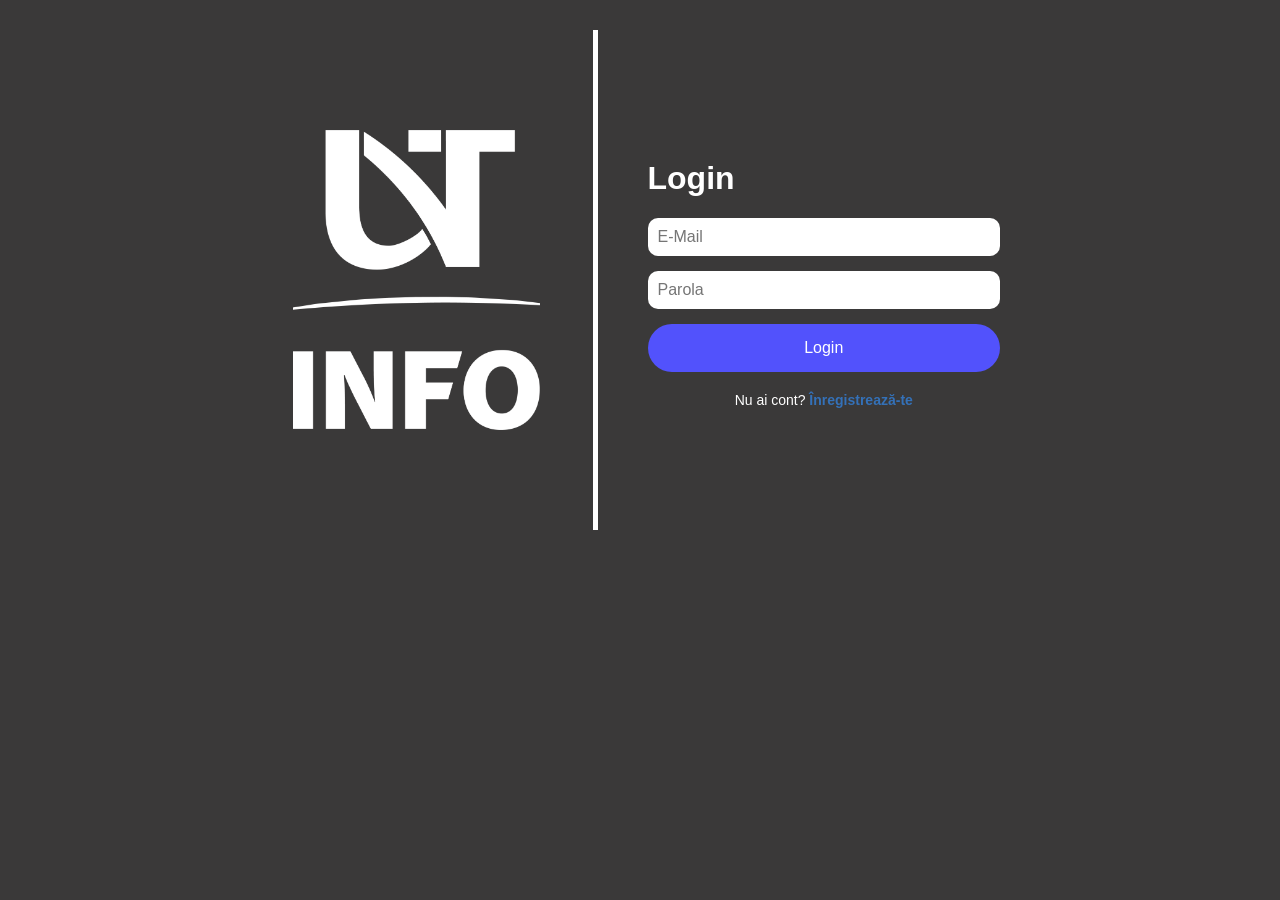
==== html/login.html @ d9647632 "initiial comit" ====
<!DOCTYPE html>
<html lang="en">
    <head>
        <meta charset="UTF-8">
        <meta name="viewport" content="width=device-width, initial-scale=1.0">
        <title>Login Page</title>
        <link rel="stylesheet" href="../css/style.css">
        <link rel="stylesheet" href="../css/login.css">
    </head>
    <body>
        <div class="login-container">
            <div class="login-image">
                <img src="../media/uvt_logo-2.png" alt="Imagine login">
            </div>
            <div class="separator"></div>
            <div class="login-form">
                <h1>Login</h1>
                <input type="email" placeholder="E-Mail">
                <input type="password" placeholder="Parola">
                <button>Login</button>
                <p class="register-text">
                Nu ai cont? <a href="../html/loading.html">Înregistrează-te</a>
                </p>
            </div>
        </div>
    </body>
</html>
---- css/style.css ----
body {
    margin: 30px;
    padding: 0;
    display: flex;
    justify-content: center;
    align-items: center;
    height: 100%;
    font-family: "Arial";
}
---- css/login.css ----
body {
    background-color: rgb(58, 57, 57);
}
.login-container {
    display: flex;
    width: 80%;
    max-width: 800px;
    height: 500px;
    min-height: 200px;
    }
.login-image {
    flex: 1;
    display: flex;
    justify-content: center;
    align-items: center;
    overflow: hidden;
}

.login-image img {
    width: 70%;
    height: 60%;
    object-fit: cover;
}
.separator {
    width: 5px;
    background-color: white;
}
.login-form {
    flex: 1;
    display: flex;
    flex-direction: column;
    justify-content: center;
    margin-left: 10px;
    padding: 40px;
    color: white;
}
.login-form h2 {
    margin-bottom: 3rem;
    text-align: center;
    font-weight: normal;
}
.login-form input {
    padding: 10px;
    margin-bottom: 15px;
    border: gray 0px solid;
    border-radius: 10px;
    font-size: 1em;
}
input:focus {
    outline: 1px solid blue;
}
input:hover {
    transform: scale(1.1);
    transition: all .1s ease-in-out;
}
.login-form button {
    padding: 15px;
    background-color: rgb(82, 82, 252);
    border: none;
    border-radius: 25px;
    color: white;
    font-size: 1em;
    cursor: pointer;
    transition: background 0.3s;
}
button:hover {
    background-color: rgb(22, 22, 175);
}
.register-text {
    margin-top: 20px;
    text-align: center;
    font-size: 14px;
    color: white;
}
.register-text a {
    color: #3471B8;
    text-decoration: none;
    font-weight: bold;
    transition: color 0.3s;
}
.register-text a:hover {
    color: #024A76;
}
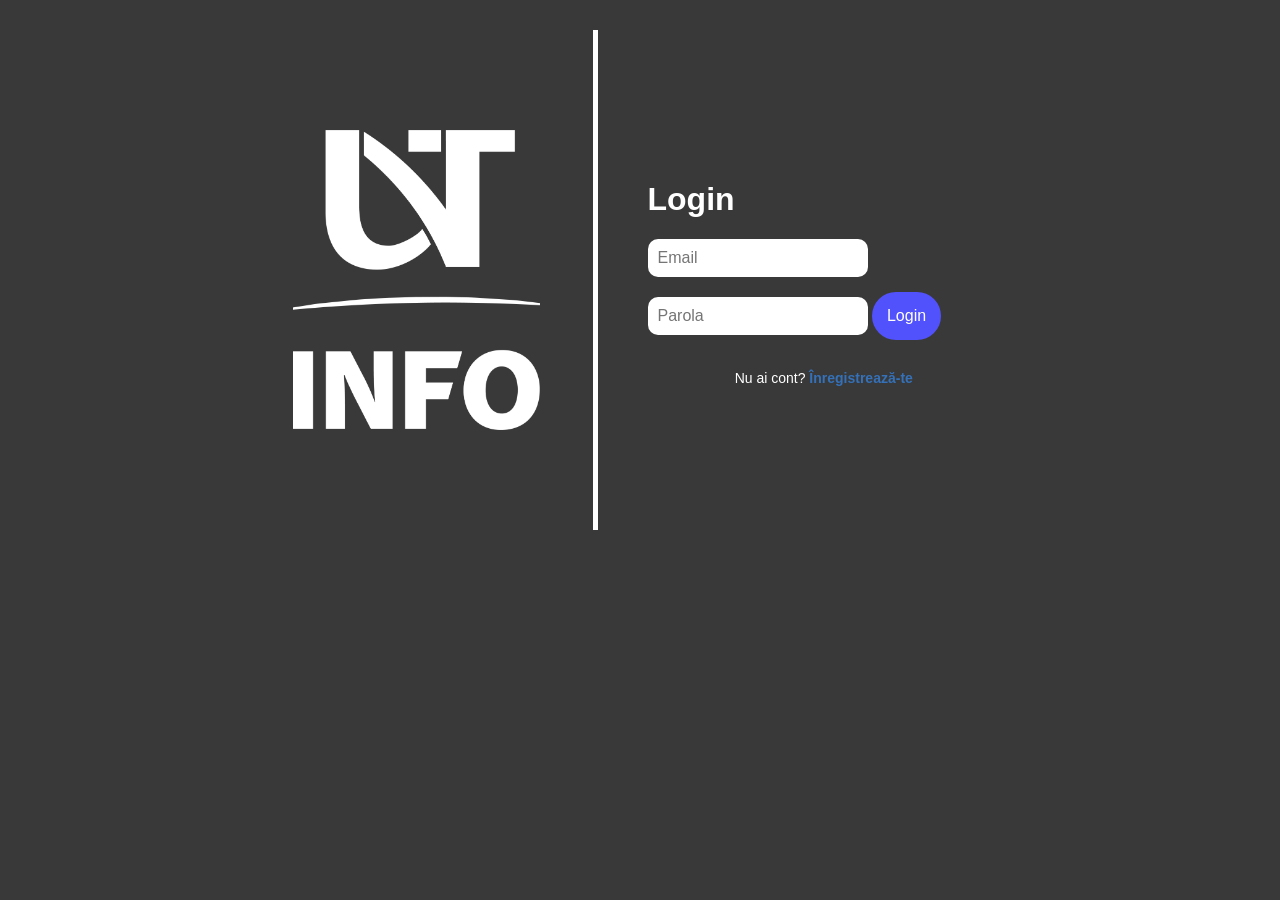
==== commit ad3b9be6: "chatbot and login js" ====
--- a/html/login.html
+++ b/html/login.html
@@ -15,13 +15,18 @@
             <div class="separator"></div>
             <div class="login-form">
                 <h1>Login</h1>
-                <input type="email" placeholder="E-Mail">
-                <input type="password" placeholder="Parola">
-                <button>Login</button>
+                <form id="loginForm">
+                    <input type="email" id="email" placeholder="Email">
+                    <input type="password" id="password" placeholder="Parola">
+                    <button type="submit">Login</button>
+                </form>
                 <p class="register-text">
                 Nu ai cont? <a href="../html/loading.html">Înregistrează-te</a>
                 </p>
+
+
             </div>
         </div>
+        <script src="../js/login_js.js"></script>
     </body>
 </html>
